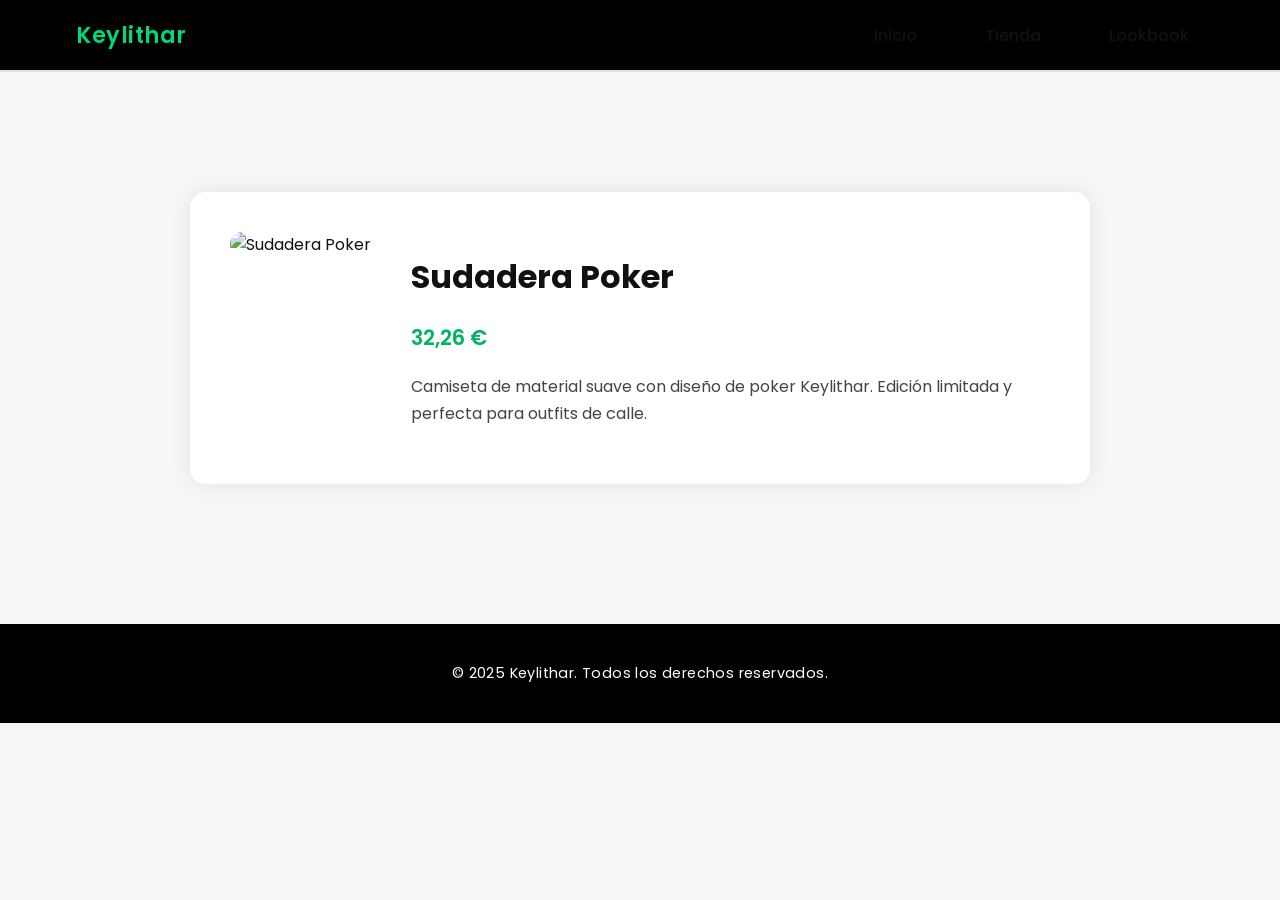
==== sudadera-poker.html @ 62905908 "Create sudadera-poker.html" ====
<!DOCTYPE html>
<html lang="es">
<head>
  <meta charset="UTF-8">
  <meta name="viewport" content="width=device-width, initial-scale=1.0">
  <title>Sudadera Poker | Keylithar</title>
  <link rel="stylesheet" href="style.css">
</head>
<body>

  <header class="navbar">
    <div class="logo"><a href="index.html">Keylithar</a></div>
    <nav>
      <a href="index.html">Inicio</a>
      <a href="tienda.html">Tienda</a>
      <a href="lookbook.html">Lookbook</a>
    </nav>
  </header>

  <main class="product-page">
    <div class="product-container">
      <div class="product-image">
        <img src="sudaderapoker.jpg" alt="Sudadera Poker">
      </div>

      <div class="product-info">
        <h1 class="product-title">Sudadera Poker</h1>
        <p class="product-price">32,26 €</p>
        <p class="product-description">
          Camiseta de material suave con diseño de poker Keylithar.  
          Edición limitada y perfecta para outfits de calle.
        </p>
      </div>
    </div>
  </main>

  <footer>
    <p>© 2025 Keylithar. Todos los derechos reservados.</p>
  </footer>

</body>
        </html>
---- style.css ----
@import url('https://fonts.googleapis.com/css2?family=Poppins:wght@300;400;600&display=swap');

body {
  margin: 0;
  font-family: 'Poppins', sans-serif;
  background-color: #ffffff;
  color: #111111;
}

header {
  display: flex;
  justify-content: space-between;
  align-items: center;
  padding: 20px 5%;
  background-color: #fff;
  border-bottom: 1px solid #e5e5e5;
  position: sticky;
  top: 0;
  z-index: 1000;
}

header h1 {
  font-weight: 600;
  letter-spacing: 3px;
  color: #000;
}

nav a {
  margin: 0 15px;
  text-decoration: none;
  color: #000;
  font-weight: 500;
  transition: 0.3s;
}

nav a.active {
  border-bottom: 2px solid #000;
}

nav a:hover {
  color: #777;
}

.hero {
  background: url('hero.jpg') center/cover no-repeat;
  height: 90vh;
  display: flex;
  justify-content: center;
  align-items: center;
  position: relative;
  text-align: center;
  color: #fff;
}

.hero::after {
  content: '';
  position: absolute;
  top: 0;
  left: 0;
  width: 100%;
  height: 100%;
  background: rgba(0, 0, 0, 0.4);
}

.hero-content {
  position: relative;
  z-index: 2;
}

.hero-content h2 {
  font-size: 2.8rem;
  font-weight: 600;
}

.hero-content p {
  font-size: 1.1rem;
  margin: 15px 0 30px;
}

.btn {
  background-color: #000;
  color: #fff;
  padding: 12px 35px;
  border: none;
  border-radius: 5px;
  text-transform: uppercase;
  font-weight: 500;
  cursor: pointer;
  transition: 0.3s;
}

.btn:hover {
  background-color: #333;
}

.collection {
  padding: 80px 10%;
  text-align: center;
  background: #fafafa;
}

.collection h2 {
  font-size: 2rem;
  margin-bottom: 40px;
}

.grid {
  display: grid;
  grid-template-columns: repeat(auto-fit, minmax(250px, 1fr));
  gap: 30px;
}

.item {
  background: #fff;
  border-radius: 10px;
  box-shadow: 0 4px 15px rgba(0, 0, 0, 0.05);
  padding: 20px;
  transition: 0.3s;
}

.item:hover {
  transform: translateY(-5px);
}

.item img {
  width: 100%;
  border-radius: 8px;
  margin-bottom: 15px;
}

.item h4 {
  margin: 10px 0 5px;
  font-weight: 500;
}

.item p {
  color: #444;
  font-weight: 600;
}

.contacto {
  padding: 80px 10%;
  text-align: center;
}

.contacto h2 {
  font-size: 2rem;
  margin-bottom: 10px;
}

.contacto p {
  color: #666;
  margin-bottom: 40px;
}

form {
  max-width: 500px;
  margin: 0 auto;
  display: flex;
  flex-direction: column;
  gap: 15px;
}

input, textarea {
  padding: 12px;
  border: 1px solid #ccc;
  border-radius: 5px;
  font-family: inherit;
  resize: none;
}

button[type="submit"] {
  background-color: #000;
  color: #fff;
  border: none;
  padding: 12px 25px;
  border-radius: 5px;
  cursor: pointer;
  font-weight: 500;
  transition: 0.3s;
}

button[type="submit"]:hover {
  background-color: #333;
}

footer {
  background-color: #000;
  color: #fff;
  text-align: center;
  padding: 40px 10%;
  font-size: 0.9rem;
  letter-spacing: 1px;
}

/* Animaciones scroll */
.item, .collection h2, .contacto form {
  opacity: 0;
  transform: translateY(50px);
  transition: all 0.8s ease;
}

.show {
  opacity: 1;
  transform: translateY(0);
}
.lookbook {
  text-align: center;
  padding: 80px 5%;
}

.lookbook h1 {
  font-size: 2.5rem;
  margin-bottom: 10px;
}

.lookbook p {
  color: #555;
  margin-bottom: 40px;
}

.lookbook-grid {
  display: grid;
  grid-template-columns: repeat(auto-fit, minmax(220px, 1fr));
  gap: 20px;
  max-width: 900px;
  margin: 0 auto;
}

.look-item {
  display: block;
  padding: 20px;
  background: #0a7f42;
  color: white;
  text-decoration: none;
  border-radius: 12px;
  font-weight: 600;
  transition: 0.3s;
}

.look-item:hover {
  background: #066b36;
  transform: scale(1.05);
}
/* Fuente general */
@import url('https://fonts.googleapis.com/css2?family=Poppins:wght@300;400;600&display=swap');

body {
  margin: 0;
  font-family: 'Poppins', sans-serif;
  background-color: #f6f6f6;
  color: #111;
}

/* --- NAVBAR --- */
.navbar {
  display: flex;
  justify-content: space-between;
  align-items: center;
  padding: 18px 5%;
  background-color: #000;
  color: white;
}

.logo a {
  color: #00d977;
  text-decoration: none;
  font-weight: 600;
  font-size: 1.4rem;
  letter-spacing: 0.5px;
}

nav a {
  color: white;
  text-decoration: none;
  margin-left: 25px;
  font-weight: 400;
  transition: color 0.3s ease;
}

nav a:hover {
  color: #00d977;
}

/* --- PRODUCT PAGE --- */
.product-page {
  padding: 80px 10%;
  display: flex;
  justify-content: center;
  align-items: center;
}

.product-container {
  display: flex;
  flex-wrap: wrap;
  align-items: flex-start;
  background-color: white;
  padding: 40px;
  border-radius: 16px;
  box-shadow: 0 0 20px rgba(0, 0, 0, 0.08);
  max-width: 1000px;
  width: 100%;
}

.product-image img {
  width: 380px;
  border-radius: 12px;
  margin-right: 40px;
}

.product-info {
  flex: 1;
}

.product-title {
  font-size: 2rem;
  margin-bottom: 10px;
}

.product-price {
  font-size: 1.3rem;
  color: #00b463;
  margin-bottom: 20px;
  font-weight: 600;
}

.product-description {
  line-height: 1.7;
  color: #444;
}

/* --- FOOTER --- */
footer {
  background-color: #000;
  color: white;
  text-align: center;
  padding: 25px 0;
  margin-top: 60px;
  font-size: 0.9rem;
  letter-spacing: 0.4px;
}

/* --- RESPONSIVE --- */
@media (max-width: 800px) {
  .product-page {
    padding: 40px 5%;
  }

  .product-container {
    flex-direction: column;
    align-items: center;
    text-align: center;
  }

  .product-image img {
    margin: 0 0 20px 0;
    width: 100%;
    max-width: 320px;
  }

  nav a {
    margin-left: 15px;
    font-size: 0.95rem;
  }
}
#faq {
  max-width: 800px;
  margin: 50px auto;
  padding: 0 20px;
  font-family: 'Poppins', sans-serif;
}

#faq h2 {
  text-align: center;
  margin-bottom: 30px;
  color: #111;
}

.faq-item {
  margin-bottom: 10px;
}

.faq-question {
  width: 100%;
  text-align: left;
  padding: 15px;
  font-size: 18px;
  background-color: #f0f0f0;
  border: none;
  outline: none;
  cursor: pointer;
}

.faq-question:hover {
  background-color: #e0e0e0;
}

.faq-answer {
  max-height: 0;
  overflow: hidden;
  transition: max-height 0.3s ease;
  padding-left: 15px;
  color: #555;
}
/* ===== HEADER ===== */
header {
  display: flex;
  justify-content: center;
  gap: 20px;
  padding: 15px;
  background-color: #f5f5f5;
  border-bottom: 2px solid #e0e0e0;
}

header a {
  text-decoration: none;
  color: #111;
  font-weight: 500;
  padding: 8px 12px;
  transition: background 0.3s, color 0.3s;
}

header a:hover {
  background-color: #d0f0c0; /* verde suave */
  color: #006400; /* verde oscuro */
  border-radius: 5px;
}

header a.active {
  background-color: #006400;
  color: #fff;
  border-radius: 5px;
}

/* ===== MAIN ===== */
main {
  max-width: 900px;
  margin: 40px auto;
  padding: 0 20px;
}

/* ===== TITULOS ===== */
main h2 {
  text-align: center;
  margin-bottom: 30px;
  color: #006400;
}

main h3 {
  margin-top: 20px;
  margin-bottom: 10px;
  color: #004d00;
}

/* ===== GUÍA DE TALLAS ===== */
#guia-tallas table {
  width: 100%;
  border-collapse: collapse;
  margin-top: 20px;
}

#guia-tallas th,
#guia-tallas td {
  border: 1px solid #ccc;
  padding: 10px;
  text-align: center;
}

#guia-tallas th {
  background-color: #d0f0c0; /* verde suave */
  color: #006400;
}

/* ===== POLÍTICA DE PRIVACIDAD ===== */
#politica p {
  margin-bottom: 15px;
  color: #333;
}

#politica a {
  color: #006400;
  text-decoration: underline;
}

#politica a:hover {
  color: #004d00;
}

/* ===== RESPONSIVE ===== */
@media (max-width: 600px) {
  header {
    flex-direction: column;
    gap: 10px;
  }

  #guia-tallas table, #guia-tallas th, #guia-tallas td {
    font-size: 14px;
    padding: 8px;
  }
}
.old {
    color: red;
    text-decoration: line-through;
}

.new {
    font-weight: bold;
    color: black;
}
.old {
    text-decoration: line-through;
    color: red;
    margin-right: 5px;
}

.new {
    color: green;
    font-weight: bold;
}
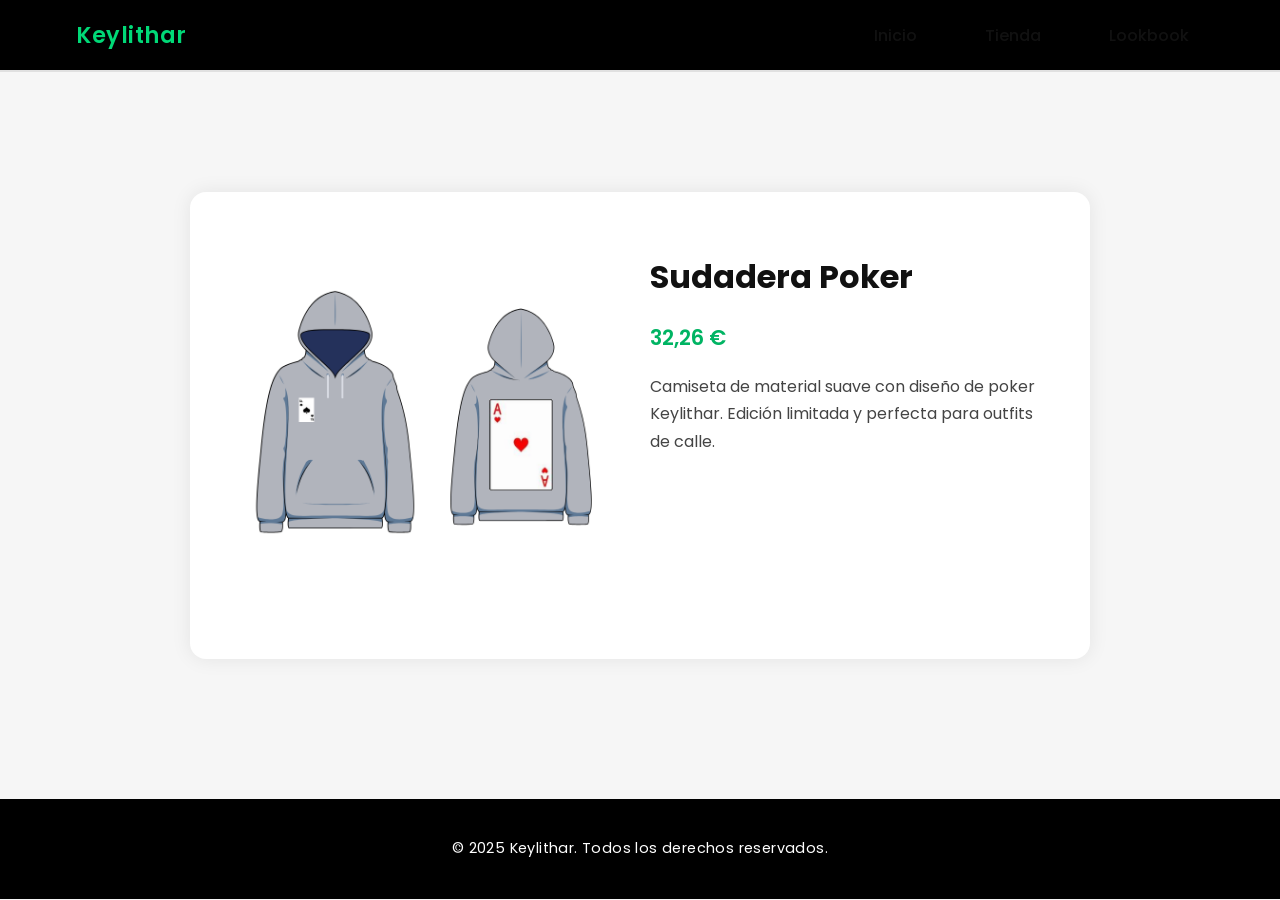
==== commit d214ca79: "Update sudadera-poker.html" ====
--- a/sudadera-poker.html
+++ b/sudadera-poker.html
@@ -20,7 +20,7 @@
   <main class="product-page">
     <div class="product-container">
       <div class="product-image">
-        <img src="sudaderapoker.jpg" alt="Sudadera Poker">
+        <img src="sudaderapoker.png" alt="Sudadera Poker">
       </div>
 
       <div class="product-info">
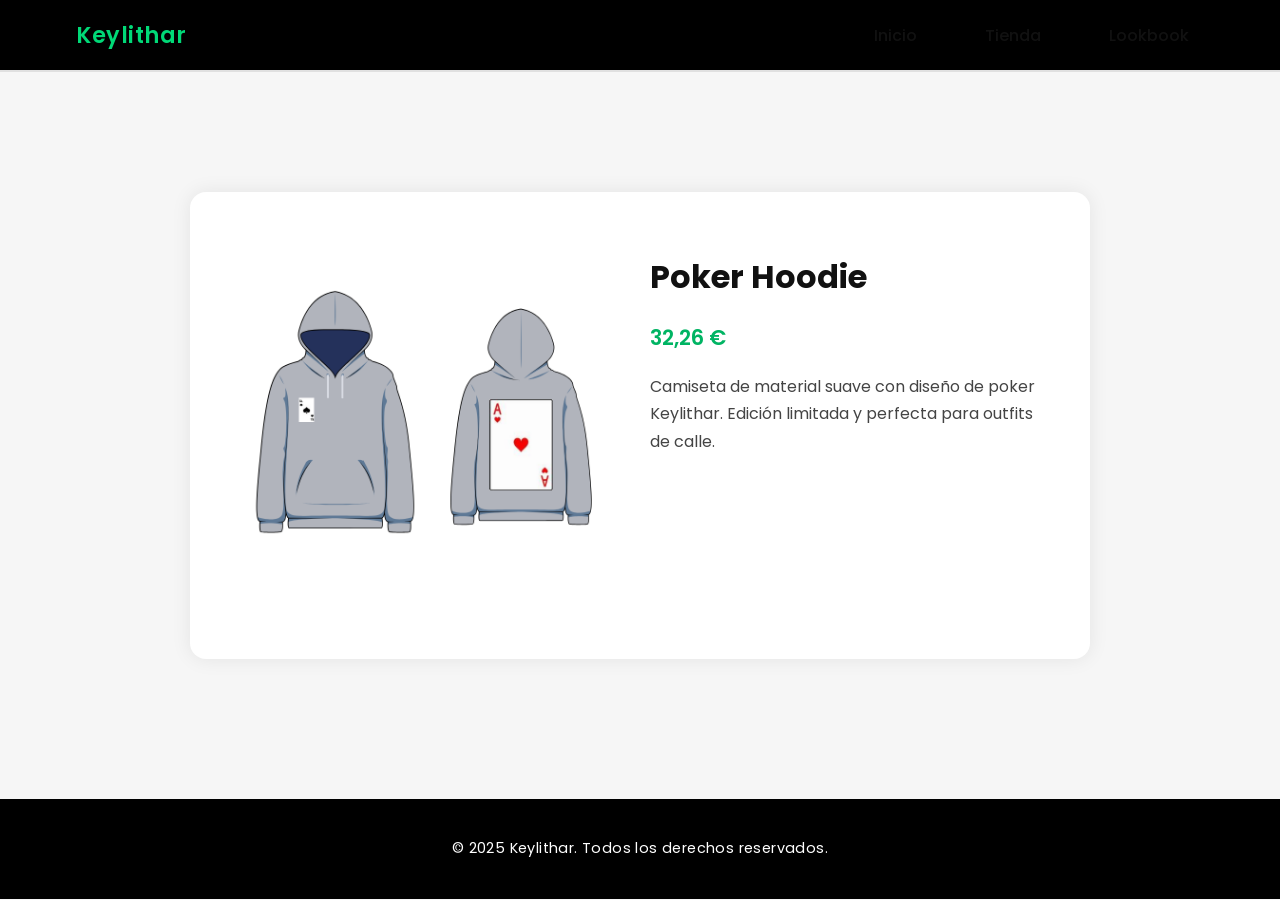
==== commit 85b91b14: "Update sudadera-poker.html" ====
--- a/sudadera-poker.html
+++ b/sudadera-poker.html
@@ -20,11 +20,11 @@
   <main class="product-page">
     <div class="product-container">
       <div class="product-image">
-        <img src="sudaderapoker.png" alt="Sudadera Poker">
+        <img src="sudaderapoker.png" alt="Poker Hoodie">
       </div>
 
       <div class="product-info">
-        <h1 class="product-title">Sudadera Poker</h1>
+        <h1 class="product-title">Poker Hoodie</h1>
         <p class="product-price">32,26 €</p>
         <p class="product-description">
           Camiseta de material suave con diseño de poker Keylithar.  
